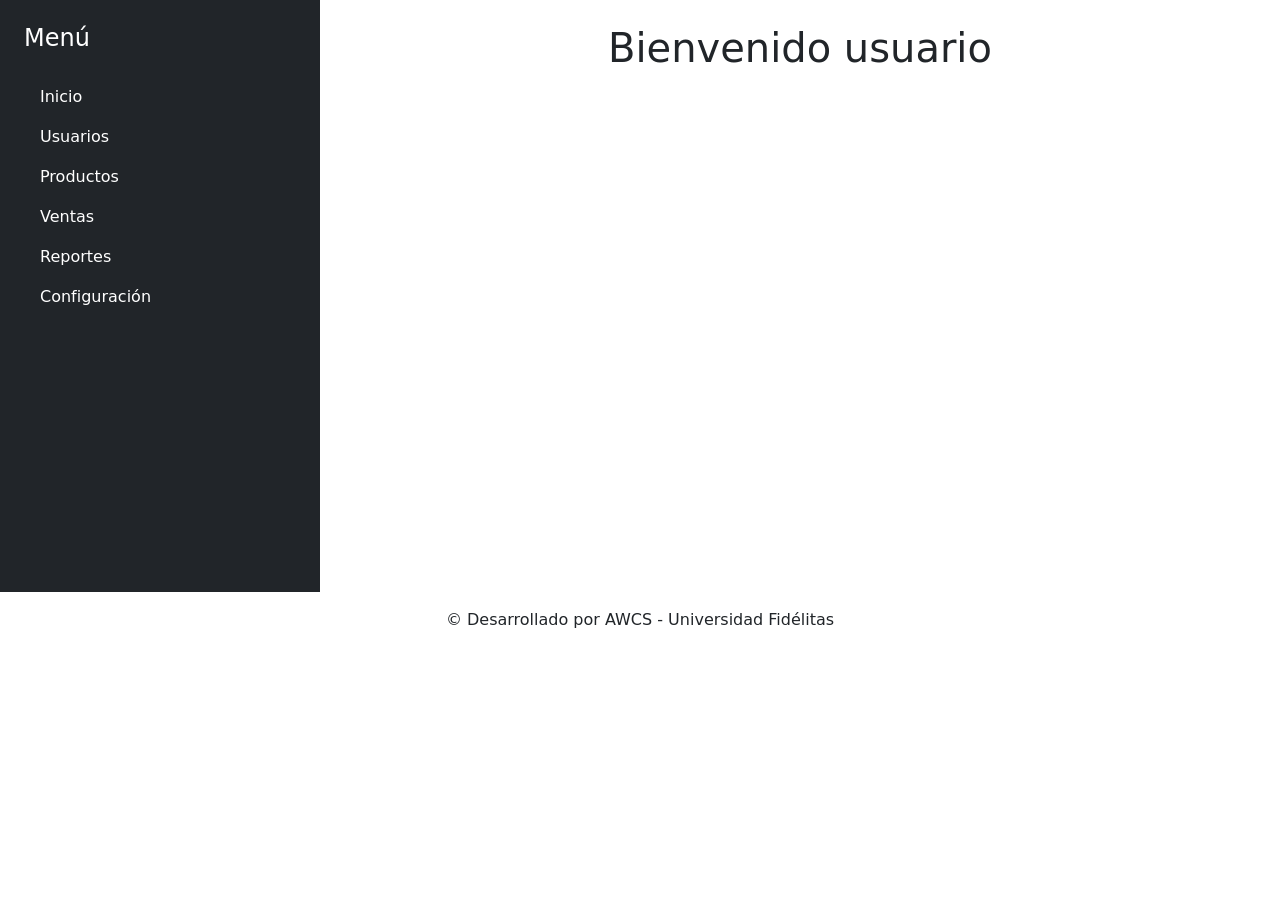
==== home.html @ d7ee9e06 "Acelerar clase 05" ====
<!DOCTYPE html>
<html lang="es">
<head>
    <meta charset="UTF-8">
    <meta name="viewport" content="width=device-width, initial-scale=1.0">
    <link href="https://cdn.jsdelivr.net/npm/bootstrap@5.3.6/dist/css/bootstrap.min.css" rel="stylesheet">
    <script src="https://cdn.jsdelivr.net/npm/bootstrap@5.3.6/dist/js/bootstrap.bundle.min.js"></script>
    <title>Inicio</title>
</head>
<body>
    <div class="container-fluid">
        <div class="row min-vh-100">
            <aside class="col-md-3 bg-dark text-white p-4">
                <h4 class="mb-4">Menú</h4>
                <ul class="nav flex-column">
                    <li class="nav-item"><a class="nav-link text-white" href="#">Inicio</a></li>
                    <li class="nav-item"><a class="nav-link text-white" href="./usuarios.html">Usuarios</a></li>
                    <li class="nav-item"><a class="nav-link text-white" href="#">Productos</a></li>
                    <li class="nav-item"><a class="nav-link text-white" href="#">Ventas</a></li>
                    <li class="nav-item"><a class="nav-link text-white" href="#">Reportes</a></li>
                    <li class="nav-item"><a class="nav-link text-white" href="#">Configuración</a></li>
                </ul>
            </aside>
            <main class="col-md-9 p-4">
                <h1 class="text-center">Bienvenido usuario</h1>
            </main>
            <footer class="text-center mt-3">
                <p>&copy; Desarrollado por AWCS - Universidad Fidélitas</p>
            </footer>
        </div>
    </div>
</body>
</html>
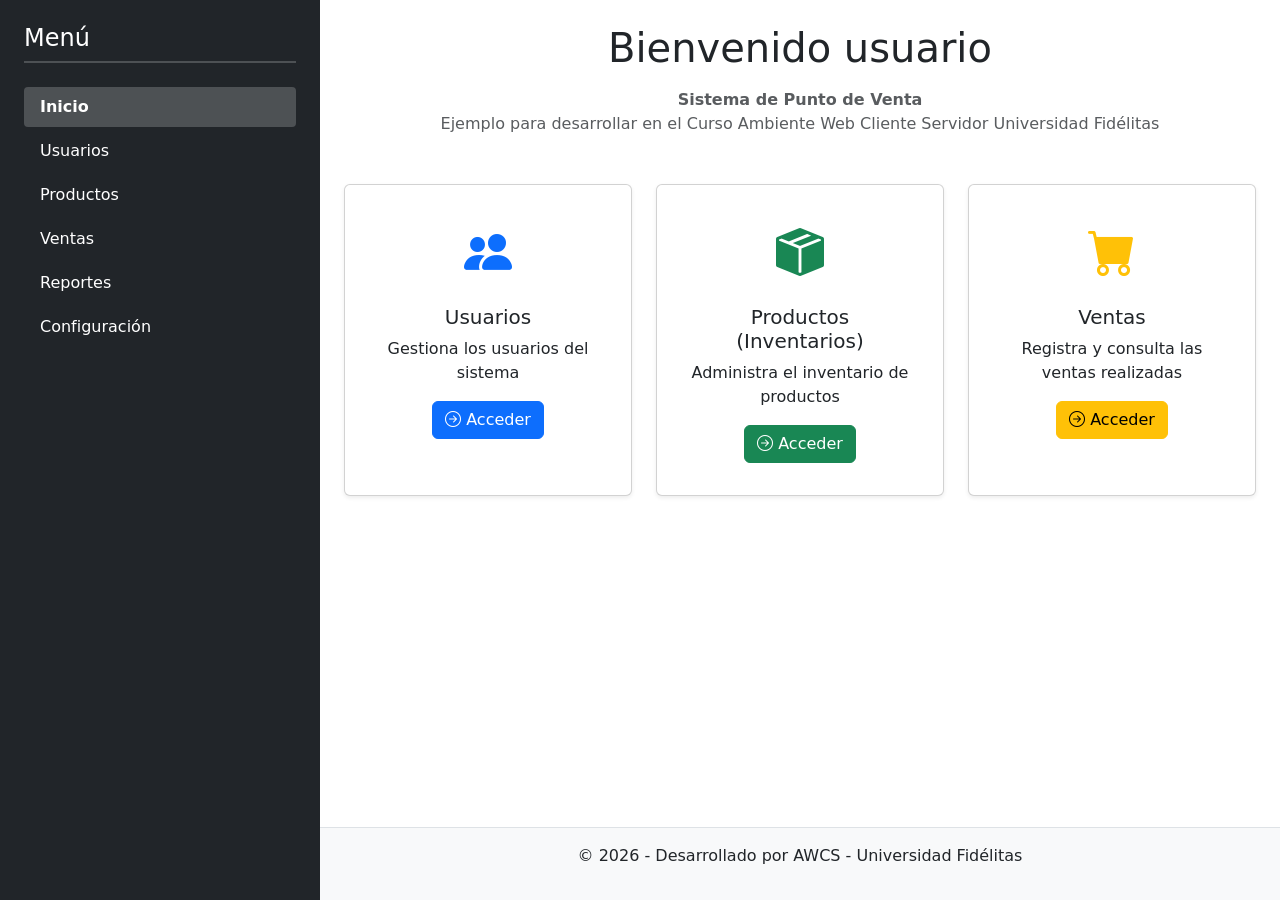
==== commit 9995f92c: "prepare source for next class" ====
--- a/home.html
+++ b/home.html
@@ -4,30 +4,78 @@
     <meta charset="UTF-8">
     <meta name="viewport" content="width=device-width, initial-scale=1.0">
     <link href="https://cdn.jsdelivr.net/npm/bootstrap@5.3.6/dist/css/bootstrap.min.css" rel="stylesheet">
-    <script src="https://cdn.jsdelivr.net/npm/bootstrap@5.3.6/dist/js/bootstrap.bundle.min.js"></script>
+    <link href="https://cdn.jsdelivr.net/npm/bootstrap-icons@1.11.3/font/bootstrap-icons.css" rel="stylesheet">
+    <link href="./CSS/styles.css" rel="stylesheet">
     <title>Inicio</title>
 </head>
 <body>
-    <div class="container-fluid">
-        <div class="row min-vh-100">
-            <aside class="col-md-3 bg-dark text-white p-4">
-                <h4 class="mb-4">Menú</h4>
-                <ul class="nav flex-column">
-                    <li class="nav-item"><a class="nav-link text-white" href="#">Inicio</a></li>
-                    <li class="nav-item"><a class="nav-link text-white" href="./usuarios.html">Usuarios</a></li>
-                    <li class="nav-item"><a class="nav-link text-white" href="#">Productos</a></li>
-                    <li class="nav-item"><a class="nav-link text-white" href="#">Ventas</a></li>
-                    <li class="nav-item"><a class="nav-link text-white" href="#">Reportes</a></li>
-                    <li class="nav-item"><a class="nav-link text-white" href="#">Configuración</a></li>
-                </ul>
-            </aside>
+    <div class="container-fluid min-vh-100">
+        <div class="row min-vh-100" id="main-row">
+            <!-- Navbar y footer se insertan dinámicamente aquí -->
+            
             <main class="col-md-9 p-4">
-                <h1 class="text-center">Bienvenido usuario</h1>
+                <h1 class="text-center mb-3">Bienvenido usuario</h1>
+                <p class="text-center text-muted mb-5">
+                    <strong>Sistema de Punto de Venta</strong><br>
+                    Ejemplo para desarrollar en el Curso Ambiente Web Cliente Servidor Universidad Fidélitas
+                </p>
+
+                <!-- Cards de acceso rápido -->
+                <div class="row g-4">
+                    <div class="col-md-4">
+                        <div class="card h-100 shadow-sm hover-card">
+                            <div class="card-body text-center">
+                                <div class="mb-3">
+                                    <i class="bi bi-people-fill text-primary" style="font-size: 3rem;"></i>
+                                </div>
+                                <h5 class="card-title">Usuarios</h5>
+                                <p class="card-text">Gestiona los usuarios del sistema</p>
+                                <a href="./usuarios.html" class="btn btn-primary">
+                                    <i class="bi bi-arrow-right-circle"></i> Acceder
+                                </a>
+                            </div>
+                        </div>
+                    </div>
+
+                    <div class="col-md-4">
+                        <div class="card h-100 shadow-sm hover-card">
+                            <div class="card-body text-center">
+                                <div class="mb-3">
+                                    <i class="bi bi-box-seam-fill text-success" style="font-size: 3rem;"></i>
+                                </div>
+                                <h5 class="card-title">Productos (Inventarios)</h5>
+                                <p class="card-text">Administra el inventario de productos</p>
+                                <a href="./inventarios.html" class="btn btn-success">
+                                    <i class="bi bi-arrow-right-circle"></i> Acceder
+                                </a>
+                            </div>
+                        </div>
+                    </div>
+
+                    <div class="col-md-4">
+                        <div class="card h-100 shadow-sm hover-card">
+                            <div class="card-body text-center">
+                                <div class="mb-3">
+                                    <i class="bi bi-cart-fill text-warning" style="font-size: 3rem;"></i>
+                                </div>
+                                <h5 class="card-title">Ventas</h5>
+                                <p class="card-text">Registra y consulta las ventas realizadas</p>
+                                <a href="./ventas.html" class="btn btn-warning">
+                                    <i class="bi bi-arrow-right-circle"></i> Acceder
+                                </a>
+                            </div>
+                        </div>
+                    </div>
+                </div>
             </main>
-            <footer class="text-center mt-3">
-                <p>&copy; Desarrollado por AWCS - Universidad Fidélitas</p>
-            </footer>
         </div>
     </div>
+    
+    <script src="https://cdn.jsdelivr.net/npm/bootstrap@5.3.6/dist/js/bootstrap.bundle.min.js"></script>
+    <script src="./JS/componentes.js"></script>
+    <script>
+        // Inicializar layout con la página actual
+        initLayout('home');
+    </script>
 </body>
 </html>
--- a/CSS/styles.css
+++ b/CSS/styles.css
@@ -0,0 +1,122 @@
+/* Layout de Dashboard */
+body {
+    margin: 0;
+    padding: 0;
+    min-height: 100vh;
+}
+
+/* Contenedor principal con flexbox */
+.container-fluid {
+    display: flex;
+    flex-direction: column;
+    min-height: 100vh;
+    padding: 0;
+}
+
+/* Row principal que contendrá el sidebar y el contenido */
+.row.min-vh-100 {
+    flex: 1;
+    display: flex;
+    flex-wrap: nowrap;
+    margin: 0;
+    width: 100%;
+}
+
+/* Sidebar - Navegación lateral */
+aside.col-md-3 {
+    position: fixed;
+    top: 0;
+    left: 0;
+    height: 100vh;
+    width: 25%;
+    overflow-y: auto;
+    flex-shrink: 0;
+    padding: 1.5rem !important;
+}
+
+/* Contenedor del contenido principal - con espacio para el sidebar */
+main.col-md-9 {
+    margin-left: 25%;
+    width: 75%;
+    flex: 1;
+    padding: 1.5rem;
+    padding-bottom: 4rem;
+}
+
+/* Footer - ajustado para estar dentro del row */
+.row.min-vh-100 footer {
+    position: fixed;
+    bottom: 0;
+    left: 25%;
+    width: 75%;
+    padding: 1rem;
+    background-color: #f8f9fa;
+    border-top: 1px solid #dee2e6;
+    text-align: center;
+    z-index: 10;
+}
+
+/* Estilos adicionales para mejorar la apariencia */
+aside h4 {
+    border-bottom: 2px solid rgba(255, 255, 255, 0.2);
+    padding-bottom: 0.5rem;
+}
+
+aside .nav-link {
+    border-radius: 0.25rem;
+    margin-bottom: 0.25rem;
+    transition: background-color 0.3s ease;
+}
+
+aside .nav-link:hover {
+    background-color: rgba(255, 255, 255, 0.1);
+}
+
+/* Estado activo del nav */
+aside .nav-link.active {
+    background-color: rgba(255, 255, 255, 0.2);
+    font-weight: bold;
+}
+
+/* Estilos para las cards del home */
+.hover-card {
+    transition: transform 0.3s ease, box-shadow 0.3s ease;
+    cursor: pointer;
+}
+
+.hover-card:hover {
+    transform: translateY(-10px);
+    box-shadow: 0 0.5rem 1rem rgba(0, 0, 0, 0.15) !important;
+}
+
+.hover-card .card-body {
+    padding: 2rem;
+}
+
+/* Responsivo - En pantallas pequeñas */
+@media (max-width: 768px) {
+    .container-fluid {
+        flex-direction: column;
+    }
+    
+    .row.min-vh-100 {
+        flex-wrap: wrap;
+    }
+    
+    aside.col-md-3 {
+        position: relative;
+        width: 100%;
+        height: auto;
+    }
+    
+    main.col-md-9 {
+        margin-left: 0;
+        width: 100%;
+    }
+    
+    .row.min-vh-100 footer {
+        position: relative;
+        left: 0;
+        width: 100%;
+    }
+}
